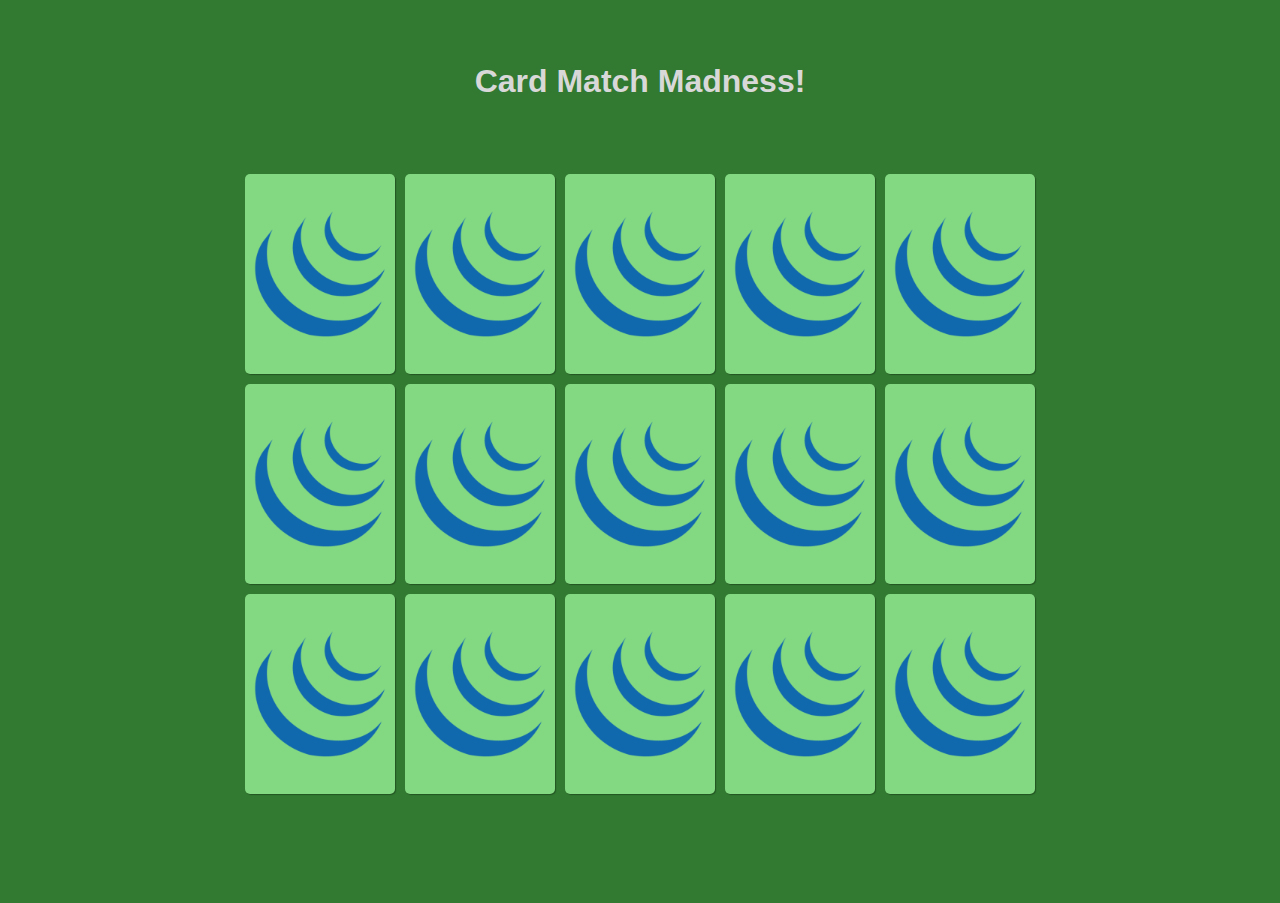
==== index.html @ 8778ec4a "addition of card face and very basic animation of hover." ====
<!DOCTYPE html>
<html lang="en">

<head>
    <meta charset="UTF-8">
    <meta name="viewport" content="width=device-width, initial-scale=1.0">
    <meta http-equiv="X-UA-Compatible" content="ie=edge">
    <title>Document</title>
    <link rel="stylesheet" href="css/main.css">
</head>

<body>
    <div class="wrapper">
        <main class="container">
            <div class="title">
                <h1>Card Match Madness!</h1>
            </div>
            <div class="card-container">
                <div class="card">
                    <img class="card-front" src="assets/card-front.png" />
                    <img class="card-back" src="assets/card-back.png" />
                </div>
                <div class="card">
                    <img class="card-front" src="assets/card-front.png" />
                    <img class="card-back" src="assets/card-back.png" />
                </div>
                <div class="card">
                    <img class="card-front" src="assets/card-front.png" />
                    <img class="card-back" src="assets/card-back.png" />
                </div>
                <div class="card">
                    <img class="card-front" src="assets/card-front.png" />
                    <img class="card-back" src="assets/card-back.png" />
                </div>
                <div class="card">
                    <img class="card-front" src="assets/card-front.png" />
                    <img class="card-back" src="assets/card-back.png" />
                </div>
                <div class="card">
                    <img class="card-front" src="assets/card-front.png" />
                    <img class="card-back" src="assets/card-back.png" />
                </div>
                <div class="card">
                    <img class="card-front" src="assets/card-front.png" />
                    <img class="card-back" src="assets/card-back.png" />
                </div>
                <div class="card">
                    <img class="card-front" src="assets/card-front.png" />
                    <img class="card-back" src="assets/card-back.png" />
                </div>
                <div class="card">
                    <img class="card-front" src="assets/card-front.png" />
                    <img class="card-back" src="assets/card-back.png" />
                </div>
                <div class="card">
                    <img class="card-front" src="assets/card-front.png" />
                    <img class="card-back" src="assets/card-back.png" />
                </div>
                <div class="card">
                    <img class="card-front" src="assets/card-front.png" />
                    <img class="card-back" src="assets/card-back.png" />
                </div>
                <div class="card">
                    <img class="card-front" src="assets/card-front.png" />
                    <img class="card-back" src="assets/card-back.png" />
                </div>
                <div class="card">
                    <img class="card-front" src="assets/card-front.png" />
                    <img class="card-back" src="assets/card-back.png" />
                </div>
                <div class="card">
                    <img class="card-front" src="assets/card-front.png" />
                    <img class="card-back" src="assets/card-back.png" />
                </div>
                <div class="card">
                    <img class="card-front" src="assets/card-front.png" />
                    <img class="card-back" src="assets/card-back.png" />
                </div>
            </div>
        </main>
    </div>

</body>

</html>
---- css/main.css ----
* {
  padding: 0;
  margin: 0;
  box-sizing: border-box;
}

body {
  background-color: #327931;
  font-family: sans-serif;
  color: #d8d8d8;
}

.wrapper {
  margin: auto;
  max-width: 1025px;
  min-height: 100vh;
}

.container {
  width: 90%;
  height: 100%;
  margin: auto;
}

.title {
  text-align: center;
  margin: 3px;
  padding: 3px;
  line-height: 150px;
}

.card-container {
  margin: 10px;
  display: flex;
  flex-direction: row;
  flex-wrap: wrap;
  justify-content: center;
  position: relative;
}

.card {
  position: relative;
  background-color: #83d882;
  box-shadow: 1px 1px 1px rgba(0, 0, 0, 0.3);
  border-radius: 5px;
  display: flex;
  align-items: center;
  position: relative;
  width: 150px;
  height: 200px;
  margin: 5px;
  transition: transform 0.5s;
  transform-style: preserve-3d;
}

.card:active {
  transform: scale(0.98);
}

.card:hover {
  transform: rotateY(180deg);
}

.card-front,
.card-back {
  position: absolute;
  width: 100%;
  background-color: #83d882;
  backface-visibility: hidden;
}

.card-front {
  transform: rotateY(180deg);
}

/*# sourceMappingURL=main.css.map */
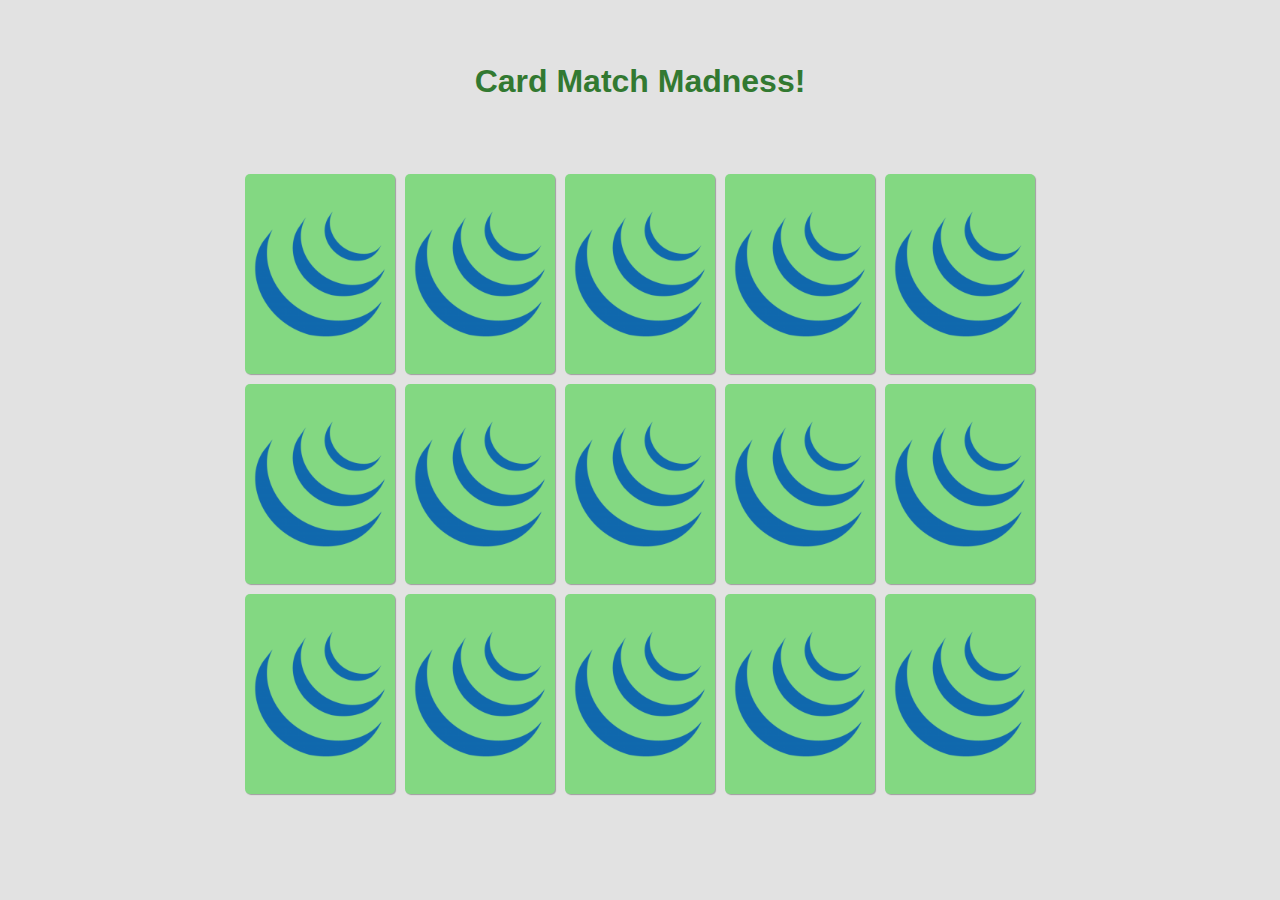
==== commit a2549d56: "cleaned up css and presentation. Linked to JS files" ====
--- a/index.html
+++ b/index.html
@@ -10,76 +10,79 @@
 </head>
 
 <body>
-    <div class="wrapper">
-        <main class="container">
-            <div class="title">
-                <h1>Card Match Madness!</h1>
+    <main class="container">
+        <div class="title">
+            <h1>Card Match Madness!</h1>
+        </div>
+        <div class="card-container">
+            <div class="card">
+                <img class="card-front" src="assets/card-front.png" />
+                <img class="card-back" src="assets/card-back.png" />
             </div>
-            <div class="card-container">
-                <div class="card">
-                    <img class="card-front" src="assets/card-front.png" />
-                    <img class="card-back" src="assets/card-back.png" />
-                </div>
-                <div class="card">
-                    <img class="card-front" src="assets/card-front.png" />
-                    <img class="card-back" src="assets/card-back.png" />
-                </div>
-                <div class="card">
-                    <img class="card-front" src="assets/card-front.png" />
-                    <img class="card-back" src="assets/card-back.png" />
-                </div>
-                <div class="card">
-                    <img class="card-front" src="assets/card-front.png" />
-                    <img class="card-back" src="assets/card-back.png" />
-                </div>
-                <div class="card">
-                    <img class="card-front" src="assets/card-front.png" />
-                    <img class="card-back" src="assets/card-back.png" />
-                </div>
-                <div class="card">
-                    <img class="card-front" src="assets/card-front.png" />
-                    <img class="card-back" src="assets/card-back.png" />
-                </div>
-                <div class="card">
-                    <img class="card-front" src="assets/card-front.png" />
-                    <img class="card-back" src="assets/card-back.png" />
-                </div>
-                <div class="card">
-                    <img class="card-front" src="assets/card-front.png" />
-                    <img class="card-back" src="assets/card-back.png" />
-                </div>
-                <div class="card">
-                    <img class="card-front" src="assets/card-front.png" />
-                    <img class="card-back" src="assets/card-back.png" />
-                </div>
-                <div class="card">
-                    <img class="card-front" src="assets/card-front.png" />
-                    <img class="card-back" src="assets/card-back.png" />
-                </div>
-                <div class="card">
-                    <img class="card-front" src="assets/card-front.png" />
-                    <img class="card-back" src="assets/card-back.png" />
-                </div>
-                <div class="card">
-                    <img class="card-front" src="assets/card-front.png" />
-                    <img class="card-back" src="assets/card-back.png" />
-                </div>
-                <div class="card">
-                    <img class="card-front" src="assets/card-front.png" />
-                    <img class="card-back" src="assets/card-back.png" />
-                </div>
-                <div class="card">
-                    <img class="card-front" src="assets/card-front.png" />
-                    <img class="card-back" src="assets/card-back.png" />
-                </div>
-                <div class="card">
-                    <img class="card-front" src="assets/card-front.png" />
-                    <img class="card-back" src="assets/card-back.png" />
-                </div>
+            <div class="card">
+                <img class="card-front" src="assets/card-front.png" />
+                <img class="card-back" src="assets/card-back.png" />
             </div>
-        </main>
-    </div>
+            <div class="card">
+                <img class="card-front" src="assets/card-front.png" />
+                <img class="card-back" src="assets/card-back.png" />
+            </div>
+            <div class="card">
+                <img class="card-front" src="assets/card-front.png" />
+                <img class="card-back" src="assets/card-back.png" />
+            </div>
+            <div class="card">
+                <img class="card-front" src="assets/card-front.png" />
+                <img class="card-back" src="assets/card-back.png" />
+            </div>
+            <div class="card">
+                <img class="card-front" src="assets/card-front.png" />
+                <img class="card-back" src="assets/card-back.png" />
+            </div>
+            <div class="card">
+                <img class="card-front" src="assets/card-front.png" />
+                <img class="card-back" src="assets/card-back.png" />
+            </div>
+            <div class="card">
+                <img class="card-front" src="assets/card-front.png" />
+                <img class="card-back" src="assets/card-back.png" />
+            </div>
+            <div class="card">
+                <img class="card-front" src="assets/card-front.png" />
+                <img class="card-back" src="assets/card-back.png" />
+            </div>
+            <div class="card">
+                <img class="card-front" src="assets/card-front.png" />
+                <img class="card-back" src="assets/card-back.png" />
+            </div>
+            <div class="card">
+                <img class="card-front" src="assets/card-front.png" />
+                <img class="card-back" src="assets/card-back.png" />
+            </div>
+            <div class="card">
+                <img class="card-front" src="assets/card-front.png" />
+                <img class="card-back" src="assets/card-back.png" />
+            </div>
+            <div class="card">
+                <img class="card-front" src="assets/card-front.png" />
+                <img class="card-back" src="assets/card-back.png" />
+            </div>
+            <div class="card">
+                <img class="card-front" src="assets/card-front.png" />
+                <img class="card-back" src="assets/card-back.png" />
+            </div>
+            <div class="card">
+                <img class="card-front" src="assets/card-front.png" />
+                <img class="card-back" src="assets/card-back.png" />
+            </div>
+        </div>
+    </main>
 
+    <script
+	src="https://code.jquery.com/jquery-3.2.1.js"
+	integrity="sha256-DZAnKJ/6XZ9si04Hgrsxu/8s717jcIzLy3oi35EouyE="
+	crossorigin="anonymous"></script>
+    <script src="scripts/main.js"></script>
 </body>
 
 </html>--- a/css/main.css
+++ b/css/main.css
@@ -5,21 +5,16 @@
 }
 
 body {
-  background-color: #327931;
+  display: flex;
+  background-color: #e2e2e2;
   font-family: sans-serif;
-  color: #d8d8d8;
+  color: #327931;
 }
 
-.wrapper {
+.container {
   margin: auto;
   max-width: 1025px;
   min-height: 100vh;
-}
-
-.container {
-  width: 90%;
-  height: 100%;
-  margin: auto;
 }
 
 .title {
@@ -30,6 +25,7 @@
 }
 
 .card-container {
+  max-width: 800px;
   margin: 10px;
   display: flex;
   flex-direction: row;
@@ -41,7 +37,7 @@
 .card {
   position: relative;
   background-color: #83d882;
-  box-shadow: 1px 1px 1px rgba(0, 0, 0, 0.3);
+  box-shadow: 1px 1px 1px rgba(0, 0, 0, 0.302);
   border-radius: 5px;
   display: flex;
   align-items: center;
@@ -54,11 +50,12 @@
 }
 
 .card:active {
-  transform: scale(0.98);
+  transform: scale(0.97);
 }
 
-.card:hover {
+.card-flip {
   transform: rotateY(180deg);
+  box-shadow: -1px 1px 1px rgba(0, 0, 0, 0.302);
 }
 
 .card-front,
